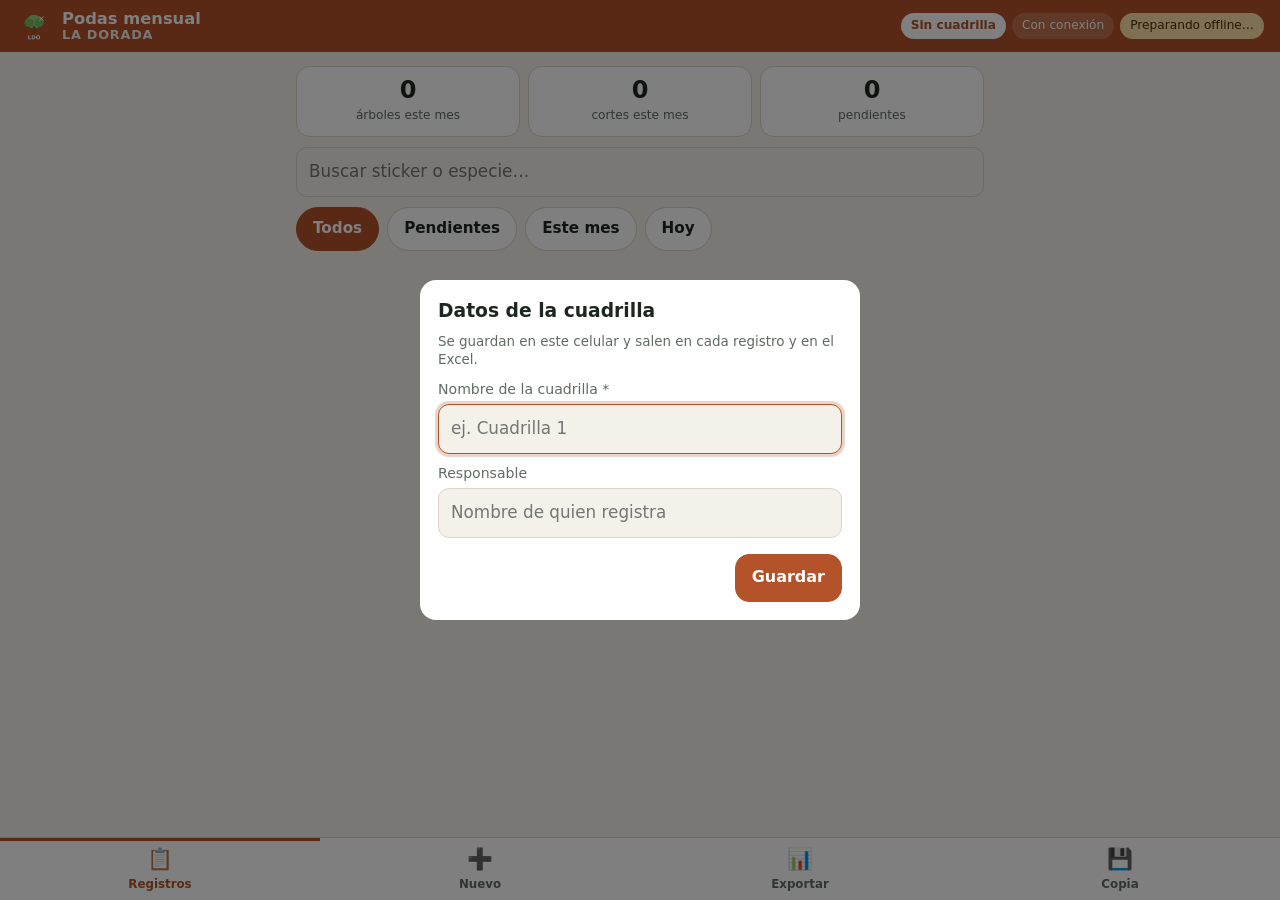
==== podas-ladorada.html @ 483bbfe4 "Add files via upload" ====
<!doctype html>
<html lang="es">
<head>
<meta charset="utf-8">
<meta name="viewport" content="width=device-width, initial-scale=1, viewport-fit=cover">
<meta name="theme-color" content="#B4532A">
<title>Podas La Dorada</title>
<link rel="manifest" href="podas-ladorada.webmanifest">
<link rel="icon" href="podas-ladorada.png">
<link rel="apple-touch-icon" href="podas-ladorada.png">
<link rel="stylesheet" href="podas-app.css">
<style>:root{--brand:#B4532A;--brand2:#8c3f1f}</style>
<script>window.PODAS={slug:'ladorada',ciudad:'La Dorada',color:'#B4532A'};</script>
</head>
<body>
<header class="top">
  <div class="brand"><img src="podas-ladorada.png" alt="" width="36" height="36"><div><strong>Podas mensual</strong><span>LA DORADA</span></div></div>
  <div class="pills"><button id="cuadPill" class="pill cuad" type="button">…</button><span id="netPill" class="pill">…</span><span id="readyPill" class="pill">…</span></div>
</header>
<div id="updateBar" class="bar" hidden>Hay una versión nueva. <button id="btnUpdate" class="btn small">Actualizar</button><small>Sus registros no se tocan.</small></div>
<div id="storageBar" class="bar warn" hidden>⚠️ Almacenamiento casi lleno: exporte, haga copia y libere espacio en el celular.</div>

<main>
<!-- LISTA -->
<section id="v-list" class="view">
  <div id="summary" class="summary"></div>
  <input id="q" type="search" placeholder="Buscar sticker o especie…" autocomplete="off">
  <div class="chiprow" id="filters">
    <button class="chip on" data-f="all">Todos</button><button class="chip" data-f="pend">Pendientes</button>
    <button class="chip" data-f="mes">Este mes</button><button class="chip" data-f="hoy">Hoy</button>
  </div>
  <ul id="list" class="list"></ul>
  <p id="empty" class="empty" hidden>Aún no hay podas registradas.<br>Toque <b>➕ Nuevo</b> para empezar.</p>
</section>

<!-- FORMULARIO -->
<section id="v-form" class="view" hidden>
<form id="form" novalidate autocomplete="off">
  <div class="fhead"><h2 id="formTitle">Nueva poda</h2><span id="formNum" class="mono"></span></div>

  <div class="card">
    <label class="lbl">Sticker *</label>
    <input name="sticker" class="big" inputmode="numeric" autocapitalize="characters" placeholder="Número del sticker">
    <p id="dupInfo" class="hint" hidden></p>
  </div>

  <div class="card">
    <label class="lbl">Foto ANTES *</label>
    <div class="slot" id="slot-antes">
      <div class="img" role="button" tabindex="0"><span class="ph">📷<b>Tomar foto ANTES</b></span></div>
      <div class="srow"><span class="state"></span><button type="button" class="link galbtn">Galería</button><button type="button" class="link del danger">Quitar</button></div>
      <input id="cam-antes" type="file" accept="image/*" capture="environment" hidden><input id="gal-antes" type="file" accept="image/*" hidden>
    </div>
  </div>

  <div class="card">
    <label class="lbl">Nombre común</label>
    <input name="nombreComun" list="dlComun" placeholder="ej. Mango">
    <button type="button" id="btnSci" class="link">+ Nombre científico (opcional)</button>
    <div id="sciBox" hidden><input name="nombreCientifico" list="dlSci" placeholder="Nombre científico"></div>

    <label class="lbl">Estado</label>
    <input type="hidden" name="estado">
    <div class="chips" data-f="estado"><button type="button" class="chip" data-v="Bueno">Bueno</button><button type="button" class="chip" data-v="Regular">Regular</button><button type="button" class="chip" data-v="Malo">Malo</button><button type="button" class="chip" data-v="Muerto">Muerto</button></div>

    <div class="g2">
      <div><label class="lbl">CAP (cm)</label><input name="cap" inputmode="decimal" placeholder="0"></div>
      <div><label class="lbl">Altura (m)</label><input name="altura" inputmode="decimal" placeholder="0"></div>
    </div>

    <label class="lbl">Costado de luminaria</label>
    <input type="hidden" name="costado">
    <div class="chips" data-f="costado"><button type="button" class="chip" data-v="Izquierdo">Izquierdo</button><button type="button" class="chip" data-v="Derecho">Derecho</button><button type="button" class="chip" data-v="Frontal">Frontal</button><button type="button" class="chip" data-v="Posterior">Posterior</button></div>

    <label class="lbl">Número de cortes</label>
    <div class="stepper"><button type="button" id="minus" class="btn">−</button><input name="cortes" inputmode="numeric" placeholder="0"><button type="button" id="plus" class="btn">+</button></div>
  </div>

  <div class="card">
    <label class="lbl">Foto DESPUÉS</label>
    <div class="slot" id="slot-despues">
      <div class="img" role="button" tabindex="0"><span class="ph">📷<b>Tomar foto DESPUÉS</b></span></div>
      <div class="srow"><span class="state"></span><button type="button" class="link galbtn">Galería</button><button type="button" class="link del danger">Quitar</button></div>
      <input id="cam-despues" type="file" accept="image/*" capture="environment" hidden><input id="gal-despues" type="file" accept="image/*" hidden>
    </div>
    <p class="hint">Puede guardar con la foto ANTES y agregar la DESPUÉS al terminar la poda (abra el registro desde la lista).</p>
  </div>

  <div class="card">
    <label class="lbl">Observaciones (opcional)</label>
    <textarea name="obs" rows="2"></textarea>
    <div class="coord"><span id="coordInfo"></span><button type="button" id="btnGps" class="link">Repetir</button></div>
  </div>

  <div class="actions">
    <button type="submit" id="btnSave" class="btn primary big">Guardar</button>
    <button type="button" id="btnCancel" class="btn">Cancelar</button>
    <button type="button" id="btnDelete" class="btn danger" hidden>Eliminar</button>
  </div>
</form>
</section>

<!-- EXPORTAR -->
<section id="v-export" class="view" hidden>
  <h2>Exportar</h2>
  <div class="card">
    <div class="g2">
      <div><label class="lbl">Mes</label><select id="expMes"></select></div>
      <div><label class="lbl">Cuadrilla</label><select id="expCuad"></select></div>
    </div>
    <p id="expInfo" class="info2"></p>
  </div>
  <button class="btn primary big" data-exp="xlsx">📊 Excel con fotos<small>Fotos ANTES y DESPUÉS visibles en cada fila + hoja Resumen</small></button>
  <button class="btn big" data-exp="zip">🗂️ Fotos originales (ZIP)<small>Fotos en tamaño completo, nombradas por sticker</small></button>
  <p id="expStatus" class="hint center"></p>
  <div id="exportLog" class="log"></div>
  <p class="hint">Exportar no borra nada. Los archivos quedan en <b>Descargas</b>; con «Compartir» los envía por WhatsApp o correo cuando tenga señal.</p>
</section>

<!-- RESPALDO -->
<section id="v-backup" class="view" hidden>
  <h2>Copia y cuadrillas</h2>
  <div class="card">
    <p id="lastBackup" class="hint"></p>
    <button id="btnBackup" class="btn primary big">💾 Crear copia / enviar al supervisor</button>
    <p class="hint">Haga una copia al final de cada jornada y guárdela fuera del celular o envíela al supervisor.</p>
    <label class="btn big filebtn">🔗 Unir copias de cuadrillas<small>Restaura o junta el trabajo de varios celulares</small><input id="restoreIn" type="file" accept=".zip,application/zip" multiple hidden></label>
    <p class="hint">Unir no borra nada: agrega lo que falta. Luego exporte un solo Excel con todas las cuadrillas.</p>
  </div>
  <h2>Esta cuadrilla</h2>
  <div class="card">
    <label class="lbl">Nombre de la cuadrilla</label><input id="setCuad" maxlength="20">
    <label class="lbl">Responsable</label><input id="setResp">
    <button id="btnSaveSet" class="btn small">Guardar</button>
  </div>
  <h2>Celular</h2>
  <div class="card"><p id="storageInfo" class="hint"></p><button id="btnPersist" class="btn small">Proteger datos</button><p id="offlineInfo" class="hint"></p></div>
  <h2>Papelera</h2>
  <div class="card"><ul id="trash" class="list"></ul></div>
  <p id="version" class="hint center"></p>
</section>
</main>

<nav class="tabs">
  <button data-view="list" class="on">📋<span>Registros</span></button>
  <button data-view="form">➕<span>Nuevo</span></button>
  <button data-view="export">📊<span>Exportar</span></button>
  <button data-view="backup">💾<span>Copia</span></button>
</nav>

<dialog id="dlg"><form method="dialog"><h3 id="dlgTitle"></h3><div id="dlgBody"></div><div id="dlgBtns" class="dlgbtns"></div></form></dialog>
<div id="toast" class="toast" hidden></div>
<datalist id="dlComun"></datalist><datalist id="dlSci"></datalist>
<script src="podas-app.js"></script>
</body>
</html>
---- podas-app.css ----
:root { --bg:#f3f1ea; --card:#fff; --ink:#1d2620; --muted:#5f6b63; --line:#dad5c8; --amber:#8a5300; --amberbg:#fff0cf; --okc:#1d6b35; --okbg:#e2f2e4; --red:#a3271c; --r:14px; color-scheme:light; }
@media (prefers-color-scheme: dark) { :root { --bg:#111612; --card:#1b221d; --ink:#e8eee9; --muted:#a2b0a6; --line:#2f3a33; --amber:#ffc561; --amberbg:#3a2c10; --okc:#8fd6a0; --okbg:#1d3524; --red:#ff8d80; color-scheme:dark; } }
* { box-sizing:border-box; }
html { -webkit-text-size-adjust:100%; }
body { margin:0; background:var(--bg); color:var(--ink); font:16px/1.4 system-ui,-apple-system,"Segoe UI",Roboto,sans-serif; padding-bottom:calc(78px + env(safe-area-inset-bottom)); }
[hidden] { display:none !important; }
main { max-width:720px; margin:0 auto; padding:0 16px; }
h2 { font-size:1.15rem; margin:18px 0 8px; }
.top { position:sticky; top:0; z-index:5; background:var(--brand); color:#fff; padding:8px 16px; padding-top:calc(8px + env(safe-area-inset-top)); display:flex; flex-wrap:wrap; gap:6px 10px; align-items:center; justify-content:space-between; }
.brand { display:flex; gap:10px; align-items:center; }
.brand img { border-radius:9px; background:#fff2; }
.brand div { display:flex; flex-direction:column; line-height:1.1; }
.brand strong { font-size:1.02rem; } .brand span { font-size:.8rem; font-weight:700; letter-spacing:.06em; opacity:.9; }
.pills { display:flex; gap:6px; flex-wrap:wrap; }
.pill { font:inherit; font-size:.76rem; padding:4px 10px; border-radius:99px; background:rgba(255,255,255,.17); color:#fff; border:0; white-space:nowrap; }
.pill.cuad { background:#fff; color:var(--brand); font-weight:700; }
.pill.off { background:#ffb020; color:#2b1d00; font-weight:700; }
.pill.ready { background:#c9efd2; color:#0f3a1c; font-weight:600; }
.pill.warn { background:#ffe1a8; color:#4a3000; }
.bar { background:var(--okbg); padding:10px 16px; display:flex; gap:10px; align-items:center; flex-wrap:wrap; font-size:.92rem; }
.bar.warn { background:var(--amberbg); color:var(--amber); font-weight:600; }

.btn { display:inline-flex; align-items:center; justify-content:center; gap:6px; min-height:48px; padding:10px 16px; border-radius:var(--r); border:1.5px solid var(--line); background:var(--card); color:var(--ink); font:inherit; font-weight:650; cursor:pointer; text-align:center; }
.btn:disabled { opacity:.55; } .btn:active { transform:translateY(1px); }
.btn.primary { background:var(--brand); border-color:var(--brand); color:#fff; }
.btn.danger { color:var(--red); border-color:var(--red); background:transparent; }
.btn.small { min-height:40px; padding:6px 12px; font-size:.9rem; }
.btn.big { width:100%; min-height:58px; font-size:1.05rem; flex-direction:column; margin:6px 0; }
.btn.big small { font-weight:400; font-size:.82rem; opacity:.8; }
.filebtn { cursor:pointer; }
.link { background:none; border:0; color:var(--brand2); font:inherit; font-weight:650; padding:8px 0; cursor:pointer; }
@media (prefers-color-scheme: dark) { .link { color:#9fd3b0; } }
.link.danger { color:var(--red); }

.summary { display:grid; grid-template-columns:repeat(3,1fr); gap:8px; margin:14px 0 10px; }
.summary div { background:var(--card); border:1px solid var(--line); border-radius:var(--r); padding:10px; text-align:center; }
.summary b { display:block; font-size:1.5rem; line-height:1.1; } .summary span { font-size:.76rem; color:var(--muted); }
.summary .warn b { color:var(--amber); }
input, select, textarea { display:block; width:100%; min-height:50px; margin-top:4px; padding:10px 12px; border-radius:11px; border:1.5px solid var(--line); background:var(--bg); color:var(--ink); font:inherit; font-size:1.05rem; }
input.big { font-size:1.5rem; font-weight:700; letter-spacing:.04em; min-height:60px; }
input:focus, select:focus, textarea:focus { outline:none; border-color:var(--brand); box-shadow:0 0 0 3px color-mix(in srgb, var(--brand) 25%, transparent); }
.chiprow { display:flex; gap:8px; overflow-x:auto; padding:10px 0; scrollbar-width:none; }
.chip { flex:none; min-height:44px; padding:8px 16px; border-radius:99px; border:1.5px solid var(--line); background:var(--card); color:var(--ink); font:inherit; font-size:.95rem; font-weight:600; cursor:pointer; }
.chip.on { background:var(--brand); border-color:var(--brand); color:#fff; }
.chips { display:grid; grid-template-columns:repeat(4,1fr); gap:6px; margin-top:4px; }
.chips .chip { padding:8px 4px; font-size:.9rem; }

.list { list-style:none; margin:0; padding:0; display:grid; gap:8px; }
.item { display:flex; gap:10px; background:var(--card); border:1px solid var(--line); border-radius:var(--r); padding:10px; cursor:pointer; }
.thumbs2 { display:flex; gap:4px; flex:none; }
.tb { width:58px; height:58px; border-radius:9px; background:var(--bg) center/cover no-repeat; border:1.5px dashed var(--line); display:flex; align-items:flex-end; justify-content:center; overflow:hidden; }
.tb.has { border:0; }
.tb span { font-size:.55rem; font-weight:800; background:rgba(0,0,0,.55); color:#fff; width:100%; text-align:center; padding:1px 0; }
.tb:not(.has) span { background:none; color:var(--muted); align-self:center; }
.info { min-width:0; flex:1; }
.st { font-size:1.05rem; } .sub { color:var(--muted); font-size:.9rem; margin:1px 0 4px; }
.badges { display:flex; gap:6px; flex-wrap:wrap; align-items:center; }
.badge { font-size:.74rem; padding:3px 8px; border-radius:6px; font-weight:700; }
.badge.ok { background:var(--okbg); color:var(--okc); } .badge.warn { background:var(--amberbg); color:var(--amber); }
.date { font-size:.76rem; color:var(--muted); margin-left:auto; }
.empty { text-align:center; color:var(--muted); padding:30px 0; }
.trow { display:flex; justify-content:space-between; align-items:center; gap:8px; flex-wrap:wrap; padding:6px 0; border-bottom:1px solid var(--line); }

.fhead { display:flex; justify-content:space-between; align-items:baseline; margin:16px 0 10px; }
.fhead h2 { margin:0; }
.mono { font-family:ui-monospace,Menlo,Consolas,monospace; font-size:.85rem; color:var(--muted); }
.card { background:var(--card); border:1px solid var(--line); border-radius:var(--r); padding:12px 14px 14px; margin-bottom:12px; }
.lbl { display:block; font-size:.86rem; font-weight:700; color:var(--muted); margin:12px 0 0; text-transform:uppercase; letter-spacing:.03em; }
.card > .lbl:first-child { margin-top:0; }
.hint { font-size:.84rem; color:var(--muted); margin:8px 0 0; }
.center { text-align:center; }
.warntxt { color:var(--amber); font-weight:600; }
.g2 { display:grid; grid-template-columns:1fr 1fr; gap:0 10px; }
.stepper { display:grid; grid-template-columns:64px 1fr 64px; gap:8px; margin-top:4px; }
.stepper .btn { font-size:1.6rem; min-height:54px; padding:0; }
.stepper input { text-align:center; font-size:1.4rem; font-weight:700; margin:0; min-height:54px; }
.slot .img { margin-top:6px; aspect-ratio:4/3; border-radius:12px; border:2px dashed var(--brand); background:var(--bg) center/cover no-repeat; display:flex; align-items:center; justify-content:center; cursor:pointer; }
.slot.has .img { border:2px solid var(--brand); }
.slot.has .ph { display:none; }
.slot.busy .img { opacity:.5; }
.ph { display:flex; flex-direction:column; align-items:center; font-size:2.4rem; color:var(--brand); }
.ph b { font-size:1rem; margin-top:4px; }
@media (prefers-color-scheme: dark) { .ph { color:#9fd3b0; } }
.srow { display:flex; gap:14px; align-items:center; font-size:.9rem; }
.srow .state { flex:1; color:var(--muted); }
.coord { display:flex; justify-content:space-between; align-items:center; gap:8px; font-size:.85rem; color:var(--muted); margin-top:8px; }
.actions { display:grid; grid-template-columns:1fr 1fr; gap:8px; margin-bottom:10px; }
.actions .big { grid-column:1/-1; margin:0; }
.info2 { margin:10px 0 0; } .log { display:grid; gap:6px; font-size:.9rem; margin:10px 0; }

.tabs { position:fixed; left:0; right:0; bottom:0; z-index:6; display:grid; grid-template-columns:repeat(4,1fr); background:var(--card); border-top:1px solid var(--line); padding-bottom:env(safe-area-inset-bottom); }
.tabs button { border:0; background:none; color:var(--muted); font:inherit; font-size:1.3rem; min-height:62px; display:flex; flex-direction:column; align-items:center; justify-content:center; gap:2px; }
.tabs button span { font-size:.74rem; font-weight:700; }
.tabs button.on { color:var(--brand); box-shadow:inset 0 3px 0 var(--brand); }
@media (prefers-color-scheme: dark) { .tabs button.on { color:#9fd3b0; } }
dialog { border:0; border-radius:16px; padding:18px; width:min(440px, calc(100vw - 32px)); background:var(--card); color:var(--ink); }
dialog::backdrop { background:rgba(0,0,0,.5); }
dialog h3 { margin:0 0 8px; } dialog label { display:block; font-size:.88rem; color:var(--muted); margin-top:10px; }
.dlgbtns { display:flex; gap:8px; justify-content:flex-end; flex-wrap:wrap; margin-top:16px; }
.toast { position:fixed; left:50%; transform:translateX(-50%); bottom:calc(88px + env(safe-area-inset-bottom)); z-index:10; background:#1d2620; color:#fff; padding:12px 16px; border-radius:12px; width:max-content; max-width:calc(100vw - 32px); box-shadow:0 6px 20px rgba(0,0,0,.25); font-size:.95rem; }
.toast.ok { background:#1d6b35; } .toast.err { background:#8f2219; }
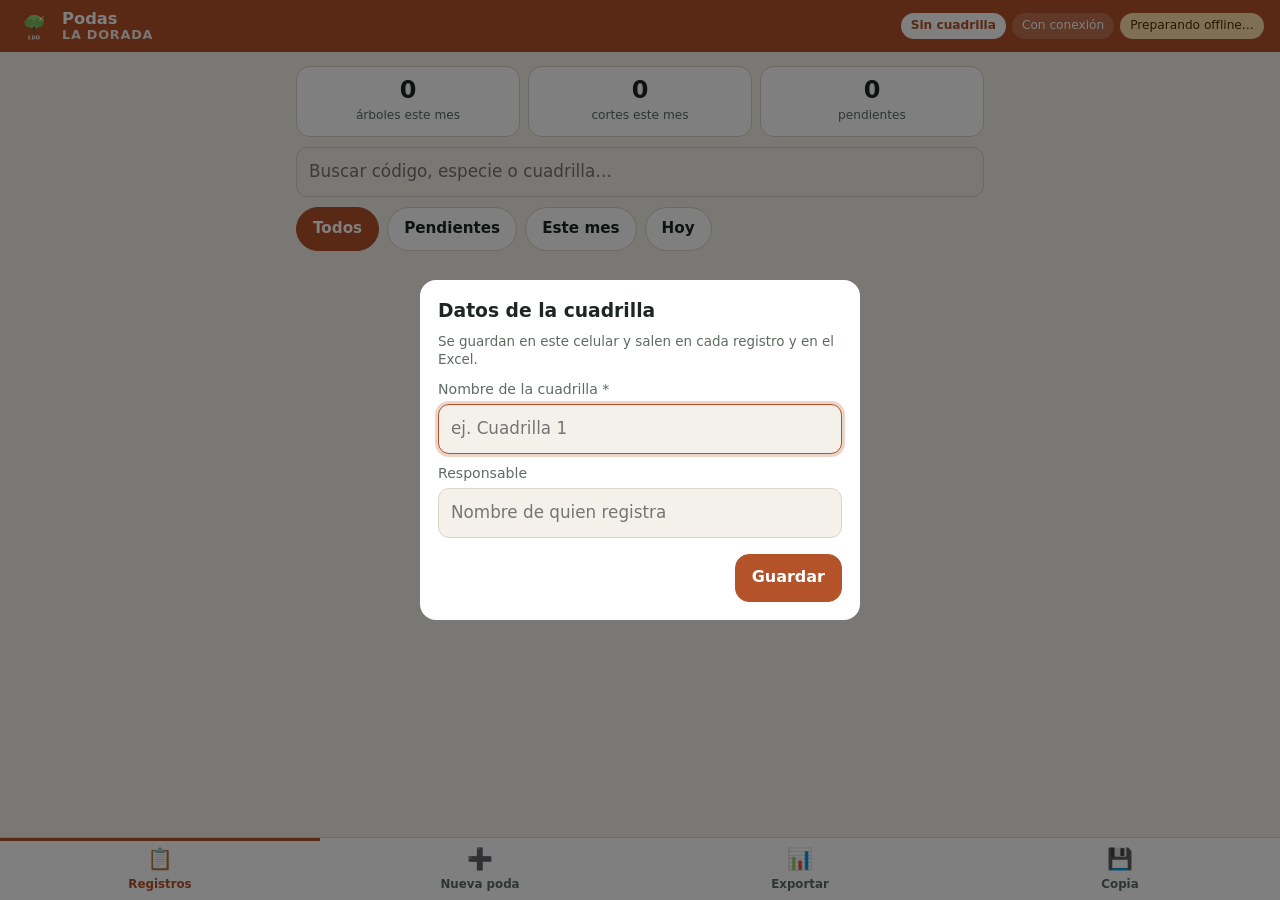
==== commit 270d8bc2: "Add files via upload" ====
--- a/podas-ladorada.html
+++ b/podas-ladorada.html
@@ -1,156 +1,12 @@
 <!doctype html>
-<html lang="es">
-<head>
-<meta charset="utf-8">
-<meta name="viewport" content="width=device-width, initial-scale=1, viewport-fit=cover">
-<meta name="theme-color" content="#B4532A">
-<title>Podas La Dorada</title>
-<link rel="manifest" href="podas-ladorada.webmanifest">
-<link rel="icon" href="podas-ladorada.png">
-<link rel="apple-touch-icon" href="podas-ladorada.png">
-<link rel="stylesheet" href="podas-app.css">
-<style>:root{--brand:#B4532A;--brand2:#8c3f1f}</style>
-<script>window.PODAS={slug:'ladorada',ciudad:'La Dorada',color:'#B4532A'};</script>
-</head>
-<body>
-<header class="top">
-  <div class="brand"><img src="podas-ladorada.png" alt="" width="36" height="36"><div><strong>Podas mensual</strong><span>LA DORADA</span></div></div>
-  <div class="pills"><button id="cuadPill" class="pill cuad" type="button">…</button><span id="netPill" class="pill">…</span><span id="readyPill" class="pill">…</span></div>
-</header>
-<div id="updateBar" class="bar" hidden>Hay una versión nueva. <button id="btnUpdate" class="btn small">Actualizar</button><small>Sus registros no se tocan.</small></div>
-<div id="storageBar" class="bar warn" hidden>⚠️ Almacenamiento casi lleno: exporte, haga copia y libere espacio en el celular.</div>
-
-<main>
-<!-- LISTA -->
-<section id="v-list" class="view">
-  <div id="summary" class="summary"></div>
-  <input id="q" type="search" placeholder="Buscar sticker o especie…" autocomplete="off">
-  <div class="chiprow" id="filters">
-    <button class="chip on" data-f="all">Todos</button><button class="chip" data-f="pend">Pendientes</button>
-    <button class="chip" data-f="mes">Este mes</button><button class="chip" data-f="hoy">Hoy</button>
-  </div>
-  <ul id="list" class="list"></ul>
-  <p id="empty" class="empty" hidden>Aún no hay podas registradas.<br>Toque <b>➕ Nuevo</b> para empezar.</p>
-</section>
-
-<!-- FORMULARIO -->
-<section id="v-form" class="view" hidden>
-<form id="form" novalidate autocomplete="off">
-  <div class="fhead"><h2 id="formTitle">Nueva poda</h2><span id="formNum" class="mono"></span></div>
-
-  <div class="card">
-    <label class="lbl">Sticker *</label>
-    <input name="sticker" class="big" inputmode="numeric" autocapitalize="characters" placeholder="Número del sticker">
-    <p id="dupInfo" class="hint" hidden></p>
-  </div>
-
-  <div class="card">
-    <label class="lbl">Foto ANTES *</label>
-    <div class="slot" id="slot-antes">
-      <div class="img" role="button" tabindex="0"><span class="ph">📷<b>Tomar foto ANTES</b></span></div>
-      <div class="srow"><span class="state"></span><button type="button" class="link galbtn">Galería</button><button type="button" class="link del danger">Quitar</button></div>
-      <input id="cam-antes" type="file" accept="image/*" capture="environment" hidden><input id="gal-antes" type="file" accept="image/*" hidden>
-    </div>
-  </div>
-
-  <div class="card">
-    <label class="lbl">Nombre común</label>
-    <input name="nombreComun" list="dlComun" placeholder="ej. Mango">
-    <button type="button" id="btnSci" class="link">+ Nombre científico (opcional)</button>
-    <div id="sciBox" hidden><input name="nombreCientifico" list="dlSci" placeholder="Nombre científico"></div>
-
-    <label class="lbl">Estado</label>
-    <input type="hidden" name="estado">
-    <div class="chips" data-f="estado"><button type="button" class="chip" data-v="Bueno">Bueno</button><button type="button" class="chip" data-v="Regular">Regular</button><button type="button" class="chip" data-v="Malo">Malo</button><button type="button" class="chip" data-v="Muerto">Muerto</button></div>
-
-    <div class="g2">
-      <div><label class="lbl">CAP (cm)</label><input name="cap" inputmode="decimal" placeholder="0"></div>
-      <div><label class="lbl">Altura (m)</label><input name="altura" inputmode="decimal" placeholder="0"></div>
-    </div>
-
-    <label class="lbl">Costado de luminaria</label>
-    <input type="hidden" name="costado">
-    <div class="chips" data-f="costado"><button type="button" class="chip" data-v="Izquierdo">Izquierdo</button><button type="button" class="chip" data-v="Derecho">Derecho</button><button type="button" class="chip" data-v="Frontal">Frontal</button><button type="button" class="chip" data-v="Posterior">Posterior</button></div>
-
-    <label class="lbl">Número de cortes</label>
-    <div class="stepper"><button type="button" id="minus" class="btn">−</button><input name="cortes" inputmode="numeric" placeholder="0"><button type="button" id="plus" class="btn">+</button></div>
-  </div>
-
-  <div class="card">
-    <label class="lbl">Foto DESPUÉS</label>
-    <div class="slot" id="slot-despues">
-      <div class="img" role="button" tabindex="0"><span class="ph">📷<b>Tomar foto DESPUÉS</b></span></div>
-      <div class="srow"><span class="state"></span><button type="button" class="link galbtn">Galería</button><button type="button" class="link del danger">Quitar</button></div>
-      <input id="cam-despues" type="file" accept="image/*" capture="environment" hidden><input id="gal-despues" type="file" accept="image/*" hidden>
-    </div>
-    <p class="hint">Puede guardar con la foto ANTES y agregar la DESPUÉS al terminar la poda (abra el registro desde la lista).</p>
-  </div>
-
-  <div class="card">
-    <label class="lbl">Observaciones (opcional)</label>
-    <textarea name="obs" rows="2"></textarea>
-    <div class="coord"><span id="coordInfo"></span><button type="button" id="btnGps" class="link">Repetir</button></div>
-  </div>
-
-  <div class="actions">
-    <button type="submit" id="btnSave" class="btn primary big">Guardar</button>
-    <button type="button" id="btnCancel" class="btn">Cancelar</button>
-    <button type="button" id="btnDelete" class="btn danger" hidden>Eliminar</button>
-  </div>
-</form>
-</section>
-
-<!-- EXPORTAR -->
-<section id="v-export" class="view" hidden>
-  <h2>Exportar</h2>
-  <div class="card">
-    <div class="g2">
-      <div><label class="lbl">Mes</label><select id="expMes"></select></div>
-      <div><label class="lbl">Cuadrilla</label><select id="expCuad"></select></div>
-    </div>
-    <p id="expInfo" class="info2"></p>
-  </div>
-  <button class="btn primary big" data-exp="xlsx">📊 Excel con fotos<small>Fotos ANTES y DESPUÉS visibles en cada fila + hoja Resumen</small></button>
-  <button class="btn big" data-exp="zip">🗂️ Fotos originales (ZIP)<small>Fotos en tamaño completo, nombradas por sticker</small></button>
-  <p id="expStatus" class="hint center"></p>
-  <div id="exportLog" class="log"></div>
-  <p class="hint">Exportar no borra nada. Los archivos quedan en <b>Descargas</b>; con «Compartir» los envía por WhatsApp o correo cuando tenga señal.</p>
-</section>
-
-<!-- RESPALDO -->
-<section id="v-backup" class="view" hidden>
-  <h2>Copia y cuadrillas</h2>
-  <div class="card">
-    <p id="lastBackup" class="hint"></p>
-    <button id="btnBackup" class="btn primary big">💾 Crear copia / enviar al supervisor</button>
-    <p class="hint">Haga una copia al final de cada jornada y guárdela fuera del celular o envíela al supervisor.</p>
-    <label class="btn big filebtn">🔗 Unir copias de cuadrillas<small>Restaura o junta el trabajo de varios celulares</small><input id="restoreIn" type="file" accept=".zip,application/zip" multiple hidden></label>
-    <p class="hint">Unir no borra nada: agrega lo que falta. Luego exporte un solo Excel con todas las cuadrillas.</p>
-  </div>
-  <h2>Esta cuadrilla</h2>
-  <div class="card">
-    <label class="lbl">Nombre de la cuadrilla</label><input id="setCuad" maxlength="20">
-    <label class="lbl">Responsable</label><input id="setResp">
-    <button id="btnSaveSet" class="btn small">Guardar</button>
-  </div>
-  <h2>Celular</h2>
-  <div class="card"><p id="storageInfo" class="hint"></p><button id="btnPersist" class="btn small">Proteger datos</button><p id="offlineInfo" class="hint"></p></div>
-  <h2>Papelera</h2>
-  <div class="card"><ul id="trash" class="list"></ul></div>
-  <p id="version" class="hint center"></p>
-</section>
-</main>
-
-<nav class="tabs">
-  <button data-view="list" class="on">📋<span>Registros</span></button>
-  <button data-view="form">➕<span>Nuevo</span></button>
-  <button data-view="export">📊<span>Exportar</span></button>
-  <button data-view="backup">💾<span>Copia</span></button>
-</nav>
-
-<dialog id="dlg"><form method="dialog"><h3 id="dlgTitle"></h3><div id="dlgBody"></div><div id="dlgBtns" class="dlgbtns"></div></form></dialog>
-<div id="toast" class="toast" hidden></div>
-<datalist id="dlComun"></datalist><datalist id="dlSci"></datalist>
-<script src="podas-app.js"></script>
-</body>
-</html>
+<html lang="es"><head><meta charset="utf-8"><meta name="viewport" content="width=device-width, initial-scale=1">
+<title>Podas La Dorada se mudó</title>
+<meta http-equiv="refresh" content="0; url=ladorada/">
+<style>body{font:16px system-ui,sans-serif;padding:24px;background:#f3f1ea;color:#1d2620}a{color:#1E6B3A;font-weight:700}</style>
+</head><body>
+<p>La app <b>Podas La Dorada</b> ahora está en <a href="ladorada/">mantenimiento01.github.io/ladorada/</a>. Sus registros siguen guardados.</p>
+<script>
+if ('serviceWorker' in navigator) navigator.serviceWorker.getRegistrations().then(rs => rs.forEach(r => { const p = new URL(r.scope).pathname; if (p === '/' || p.startsWith('/podas-')) r.unregister(); })).catch(() => {});
+location.replace('ladorada/');
+</script>
+</body></html>
